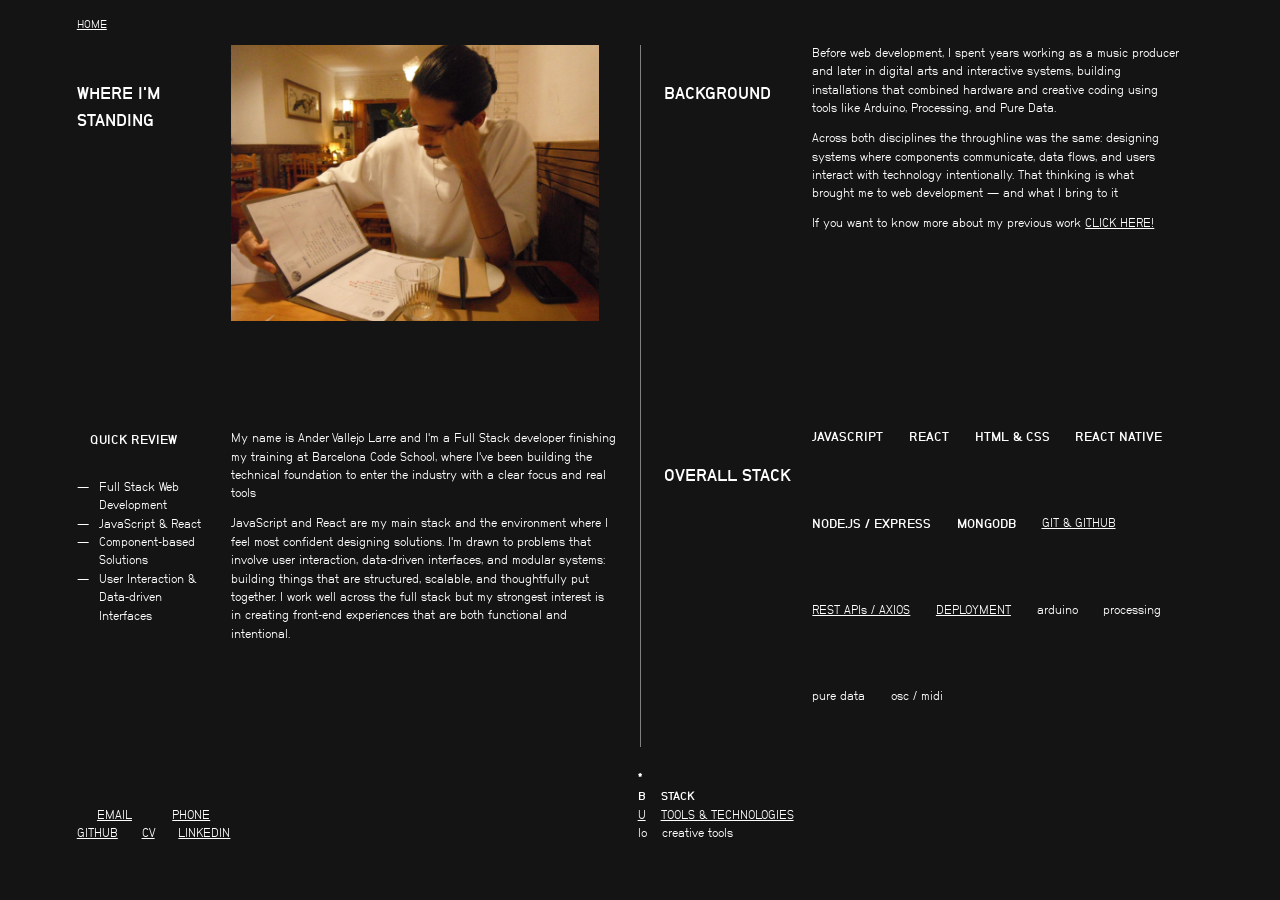
==== about.html @ 58579182 "about-contact" ====
<!DOCTYPE html>
<html lang="en">

<head>
    <meta charset="UTF-8">
    <meta name="viewport" content="width=device-width, initial-scale=1.0">
    <title>About - Ander</title>
    <link rel="stylesheet" href="styles.css">
</head>

<body>
    <nav>
        <a href="index.html">HOME</a>
    </nav>
    <main class="aboutPage">
        <section class="present">
            <h2>WHERE I'M STANDING</h2>
            <img src="./images/about_me_.JPG" alt="AnderPhoto" width="90%">
            <div>
                <h3>QUICK REVIEW</h3>
                <ul>
                    <li>Full Stack Web Development</li>
                    <li>JavaScript & React</li>
                    <li>Component-based Solutions</li>
                    <li>User Interaction & Data-driven Interfaces</li>
                </ul>
            </div>
            <div>
                <p>My name is Ander Vallejo Larre and I'm a Full Stack developer finishing
                    my training at Barcelona Code School, where I've been building the
                    technical foundation to enter the industry with a clear focus and real tools</p>

                <p>JavaScript and React are my main stack and the environment where
                    I feel most confident designing solutions. I'm drawn to problems
                    that involve user interaction, data-driven interfaces, and modular
                    systems: building things that are structured, scalable, and
                    thoughtfully put together. I work well across the full stack but
                    my strongest interest is in creating front-end experiences that
                    are both functional and intentional.</p>
            </div>
        </section>
        <section class="background">
            <h2>BACKGROUND</h2>
            <div>
                <p>Before web development, I spent years working as a music producer and later
                    in digital arts and interactive systems, building installations that combined
                    hardware and creative coding using tools like Arduino, Processing, and Pure Data.</p>
                <p>Across both disciplines the throughline was the same: designing systems where
                    components communicate, data flows, and users interact with technology intentionally.
                    That thinking is what brought me to web development — and what I bring to it</p>
                <p>If you want to know more about my previous work <a href="https://www.andervallejolarre.com/"
                        target="_blank">CLICK HERE!</a></p>
            </div>
            <h2>OVERALL STACK</h2>
            <div class="stack-container">
                <!-- Primary -->
                <span class="primary">JAVASCRIPT</span>
                <span class="primary">REACT</span>
                <span class="primary">HTML & CSS</span>
                <span class="primary">REACT NATIVE</span>
                <span class="primary">NODE.JS / EXPRESS</span>
                <span class="primary">MONGODB</span>

                <!-- Secondary -->
                <span class="secondary">GIT & GITHUB</span>
                <span class="secondary">REST APIs / AXIOS</span>
                <span class="secondary">DEPLOYMENT</span>

                <!-- Creative Tech -->
                <span class="creative">arduino</span>
                <span class="creative">processing</span>
                <span class="creative">pure data</span>
                <span class="creative">osc / midi</span>
            </div>
        </section>
    </main>
    <footer class="tech">
        <section>
            <div class="footLinks">
                <a href="mailto:ander.vallejo.larre@gmail.com" target="_blank">EMAIL</a>
                <a href="tel:+34671788030">PHONE</a>
            </div>
            <div class="footLinks">
                <a href="https://github.com/andervallejolarre" target="_blank">GITHUB</a>
                <a href="./cv.html">CV</a>
                <a href="https://www.linkedin.com/in/ander-vallejo-larre-74938b141/" target="_blank">LINKEDIN</a>
            </div>
        </section>
        <ul>
            <h4>* </h4>
            <li class="interactive">
                <p><b>B</b></p>
                <p><b>STACK</b></p>
            </li>
            <li class="interactive">
                <p><u>U</u></p>
                <p><u>TOOLS & TECHNOLOGIES</u></p>
            </li>
            <li class="interactive">
                <p>lo</p>
                <p>creative tools</p>
            </li>
        </ul>

    </footer>
</body>

</html>
---- styles.css ----
/* Font Faces */
@font-face {
    font-family: 'NB Grotesk';
    src: url('./fonts/NBGrotesk-45Mager.ttf') format('truetype');
    font-weight: 300;
    font-style: normal;
}

@font-face {
    font-family: 'NB Grotesk';
    src: url('./fonts/NBGrotesk-45RMager.ttf') format('truetype');
    font-weight: 300;
    font-style: italic;
}

@font-face {
    font-family: 'NB Grotesk';
    src: url('./fonts/NBGrotesk-55Normal.ttf') format('truetype');
    font-weight: 400;
    font-style: normal;
}

@font-face {
    font-family: 'NB Grotesk';
    src: url('./fonts/NBGrotesk-55RNormal.ttf') format('truetype');
    font-weight: 400;
    font-style: italic;
}

@font-face {
    font-family: 'NB Grotesk';
    src: url('./fonts/NBGrotesk-65Halbfett.ttf') format('truetype');
    font-weight: 600;
    font-style: normal;
}

@font-face {
    font-family: 'NB Grotesk';
    src: url('./fonts/NBGrotesk-65RHalbfett.ttf') format('truetype');
    font-weight: 600;
    font-style: italic;
}

@font-face {
    font-family: 'NB Grotesk';
    src: url('./fonts/NBGrotesk-75Fett.ttf') format('truetype');
    font-weight: 700;
    font-style: normal;
}

@font-face {
    font-family: 'NB Grotesk';
    src: url('./fonts/NBGrotesk-75RFett.ttf') format('truetype');
    font-weight: 700;
    font-style: italic;
}

/* General Styles */
* {
    margin: 0;
    padding: 0;
    box-sizing: border-box;
}

body {
    font-family: 'NB Grotesk', sans-serif;
    font-size: clamp(0.5rem, 0.9vw, 1rem);
    line-height: 1.6;
    background-color: rgb(20, 20, 20);
    color: white;

    ul,
    ol {
        list-style-position: inside;
    }

    a {
        color: #fff;
        font-weight: 500;
        transition: color 0.3s ease;
    }

    a:hover {
        color: rgb(118, 118, 118);
    }

    span {
        background-color: rgb(118, 118, 118);
        text-decoration: none;
    }

    span:hover {
        background-color: rgb(225, 225, 225);
        color: rgb(20, 20, 20);
        transition: color 0.3s ease;
    }
}

/* ###################### Navigation ######################### */
nav {
    background-color: rgb(20, 20, 20);
    padding: 1rem 0;
    margin-left: 6%;
    position: sticky;
    top: 0;
    z-index: 100;
    max-height: 5vh;

    a {
        font-size: clamp(0.7rem, 0.8vw, 1.2rem);
    }
}

/* Main Content */
main {
    height: 78vh;
    max-width: 1440px;
    margin: 0 6%;
    display: grid;
    grid-template-columns: 3fr 8fr 5fr 8fr;

    /* ###################### HOME ######################### */

    .hover1 {
        position: relative;
    }

    .profilePic {
        display: none;
        position: absolute;
        top: 15vh;
        width: 500%;
    }

    .hover1:hover .profilePic {
        display: block;
    }

    section {
        height: 78vh;

        p {
            position: relative;
            top: 30vh;
        }

        .hover2 {
            position: relative;
        }

        .l-shape {
            display: none;
            position: absolute;
            top: 8vh;
            left: 8vw;
            width: 150%;
        }

        .hover2:hover .l-shape {
            display: block;
            color: #fff;
        }

        .straight {
            display: none;
            position: absolute;
            top: 12vh;
            left: 42vw;
            width: 150%;
        }

        .hover2:hover .straight {
            display: block;
            color: #fff;
        }

        .straightDown,
        .straightDown2,
        .straightDown3 {
            display: none;
            position: absolute;
            top: 35vh;
            left: 51vw;
            width: 120%;
        }

        .hover3 {
            position: relative;
        }

        .l-shape2 {
            display: none;
            position: absolute;
            top: -11vh;
            left: 1vw;
            width: 150%;
        }

        .hover3:hover .l-shape2 {
            display: block;
            color: #fff;
        }

        li {
            display: flex;
            gap: 20px;
            /* this is the space between number and text */
            counter-increment: my-counter;
        }

        li::before {
            content: counter(my-counter) ".";
            flex-shrink: 0;
            /* prevents the number from shrinking */
        }

        .rootLine {
            padding-right: 10%;
        }

        .aboveRootLine {
            position: relative;
            top: 18vh;
        }

        .underRootLine {
            position: relative;
            top: 36vh;
        }

        .secondUnderRootLine {
            position: relative;
            top: 38vh;
        }

        .hover4 {
            position: relative;
        }

        .artPortPic {
            display: none;
            position: absolute;
            width: 300%;
            top: -20vh;
            right: -30vw;
        }

        .hover4:hover .artPortPic {
            display: block;
        }

        .hover5 {
            position: relative;
        }

        .projectPic {
            display: none;
            position: absolute;
            top: 17vh;
            width: 360%;
            right: -15vw;
        }

        .hover5:hover .projectPic {
            display: block;
        }

        .hover6 {
            position: relative;
        }

        .projectPic2 {
            display: none;
            position: absolute;
            top: 12vh;
            width: 360%;
            right: -15vw;
        }

        .hover6:hover .projectPic2 {
            display: block;
        }

        .hover7 {
            position: relative;
        }

        .projectPic3 {
            display: none;
            position: absolute;
            top: 7vh;
            width: 210%;
            right: -10vw;
        }

        .hover7:hover .projectPic3 {
            display: block;
        }

        .projectList {
            display: grid;
            grid-template-columns: 1fr 5fr 6fr;
            gap: 0px;

            a:first-child {
                text-decoration: none;
            }
        }
    }
}

/* ###################### ABOUT ######################### */

.aboutPage {
    height: 78vh;
    max-width: 1440px;
    margin: 0 6%;
    display: grid;
    grid-template-columns: 1fr 1fr;

    section {
        display: grid;
        grid-template-columns: 3fr 9fr;
        gap: 2vh;

        h2 {
            margin-top: 2em;
        }

        h3 {
            margin: 0 0 2em 1em;
        }


        li {
            display: flex;
            gap: 10px;
            counter-increment: none;
        }

        li::before {
            content: "—";
            flex-shrink: 0;
        }

        p {
            position: static;
            top: auto;
            margin-bottom: 1em;
            padding-right: 2em;
        }
    }

    .background {
        border-left: 1px solid grey;
        padding-left: 2em;
    }

    .stack-container {
        display: flex;
        flex-wrap: wrap;
        gap: 2vw;

        span {
            background-color: transparent;
        }
    }

    .primary {
        /* your strongest style — bigger, brighter */
        font-weight: 700;
        font-size: small;
    }

    .secondary {
        /* medium weight */
        text-decoration: underline;
    }
}

.tech {
    margin: 2em 38% 1em 6%;
}

/* ###################### Footer ######################*/
footer {
    background-color: rgb(20, 20, 20);
    color: white;
    text-align: start;
    align-items: end;
    justify-content: space-between;
    margin: 2em 44% 1em 6%;
    max-height: 17vh;
    display: flex;

    .footLinks {
        width: 12vw;
        display: flex;
        justify-content: space-between;
    }

    .footLinks:first-child{
        justify-content: space-around;
    }

    ul {
        list-style: none;

        .interactive {
            display: flex;
            gap: 15px;
        }
    }
}

/* Tablets */
@media (max-width: 890px) {

    body {
        font-size: clamp(0.5rem, 1.4vw, 1rem);

    }

    nav {
        margin-left: 3%;

        a {
            font-size: clamp(0.7rem, 1.4vw, 1rem);
        }
    }

    main {
        height: 80vh;
        margin: 0 3%;
        display: grid;
        grid-template-columns: 3fr 8fr 5fr;

        .profilePic {
            top: 10vh;
            width: 500%;
        }

        section {
            height: 40vh;

            p {
                top: 15vh;
            }

            .aboveRootLine {
                top: 8vh;
            }

            .underRootLine {
                top: 25vh;
            }

            .l-shape {
                top: 12vh;
                left: 12vw;
            }

            .hover2:hover .straight {
                display: none;
            }

            .hover2:hover .straightDown {
                display: block;
                color: #fff;
            }

            .l-shape2 {
                top: -6vh;
                left: 4vw;
                width: 100%;
            }

            .hover4 {
                text-decoration: none;
                color: #fff;
                font-weight: 500;
                transition: color 0.3s ease;
                background-color: transparent;
            }

            .hover4:hover .artPortPic {
                display: none;
            }

            .projectPic {
                top: -10vh;
                right: 20vw;
                width: 420%;
            }

            .projectPic2 {
                top: -15vh;
                right: 20vw;
                width: 420%;
            }

            .projectPic3 {
                top: -18vh;
                right: 18vw;
                width: 820%;
            }
        }

        section:last-child {
            grid-column: 3/4;
            grid-row: 2;
            top: 0vh;

            .secondUnderRootLine {
                top: 20vh;
            }
        }
    }

    footer {
        margin: 2em 17% 1em 6%;

        .footLinks {
            width: 24vw;
        }

    }

    .aboutPage {
        margin: 0 3%;
        display: block;
        height: 100%;

        section {
            height: auto;
            grid-template-columns: 3fr 8fr;
            margin-bottom: 3em;

            h3 {
                margin: 0 0 2em 0;
            }

            p {
                padding-right: 3em;
            }
        }

        .background {
            border-left: none;
            padding-left: 0;
        }

        .stack-container {
            padding-right: 3em;
        }
    }

    .tech {
        margin: 4em 28% 1em 3%;
    }
}

/* Mobile */
@media (max-width: 580px) {

    body {
        font-size: clamp(0.5rem, 2.6vw, 1.2rem);
    }

    nav {
        margin-left: 6%;

        a {
            font-size: clamp(0.7rem, 2.6vw, 1.2rem);
        }
    }

    main {
        height: auto;
        margin: 0 7%;
        display: block;

        section {
            display: block;
            height: 35vh;

            p {
                display: inline-block;
                top: auto;
            }

            .hover2:hover .l-shape {
                display: none;
            }

            .hover2:hover .straight {
                display: none;
            }

            .straightDown {
                top: 15vh;
                left: 10vw;
                width: 180%;
            }

            .straightDown2 {
                display: none;
                top: 67vh;
                left: 9vw;
                width: 120%;
            }

            .hover2:hover .straightDown {
                display: block;
                color: #fff;
            }

            .hover2:hover .straightDown2 {
                display: block;
                color: #fff;
            }

            .hover3:hover .l-shape2 {
                display: none;
            }

            .straightDown3 {
                top: 15vh;
                left: 5vw;
                width: 180%;
            }

            .hover3:hover .straightDown3 {
                display: block;
                color: #fff;
            }

            .hover4 {
                text-decoration: none;
                color: #fff;
                font-weight: 500;
                transition: color 0.3s ease;
                background-color: transparent;
            }

            .hover4:hover .artPortPic {
                display: none;
            }
        }

        section:first-child {
            display: flex;
            height: 50vh;

            p {
                display: static;
                top: 10vh;
            }

            .hover1 {
                position: relative;
            }

            .profilePic {
                display: none;
                position: absolute;
                top: -10vh;
                width: 45vw;
                margin-left: 15vw;
            }

            .hover1:hover .profilePic {
                display: inline-block;
            }
        }

        .underAbove {
            display: grid;
            grid-template-columns: 1fr 1fr;

            .aboveRootLine {
                grid-column: 2;
                grid-row: 1;
                display: inline-block;
                top: auto;
            }

            .underRootLine {
                grid-column: 1;
                grid-row: 1;
                display: inline-block;
                top: auto;
            }
        }

        section:last-child {
            height: 60vh;
            margin-top: 10vh;

            .secondUnderRootLine {
                top: auto;

                .projectList {
                    grid-template-columns: 1fr 6fr 5fr;
                }

                .projectPic {
                    position: absolute;
                    top: 15vh;
                    right: -65vw;
                    width: 90vw;
                }

                .projectPic2 {
                    position: absolute;
                    top: 10vh;
                    right: -63vw;
                    width: 90vw;
                }

                .projectPic3 {
                    position: absolute;
                    top: 8vh;
                    right: -52vw;
                    width: 90vw;
                }
            }
        }
    }

    footer {
        margin: 2em 10% 3em 7%;

        .footLinks {
            width: 35vw;
        }

    }

    .aboutPage {
        margin: 0 3%;
        display: block;
        height: 100%;

        section:first-child {
            height: auto;
            display: grid;
            grid-template-columns: 3fr 8fr;
        }

        section {
            height: auto;
            display: grid;
            grid-template-columns: 3fr 8fr;
            margin-bottom: 3em;

            h3 {
                margin: 0 0 2em 0;
            }

            p {
                padding-right: 1em;
            }
        }

        section:last-child{
            height:auto;
        }

        .background {
            border-left: none;
            padding-left: 0;
        }

        .stack-container {
            padding-right: 1em;
        }
    }

    .tech {
        margin: 4em 8% 3em 3%;
    }
}
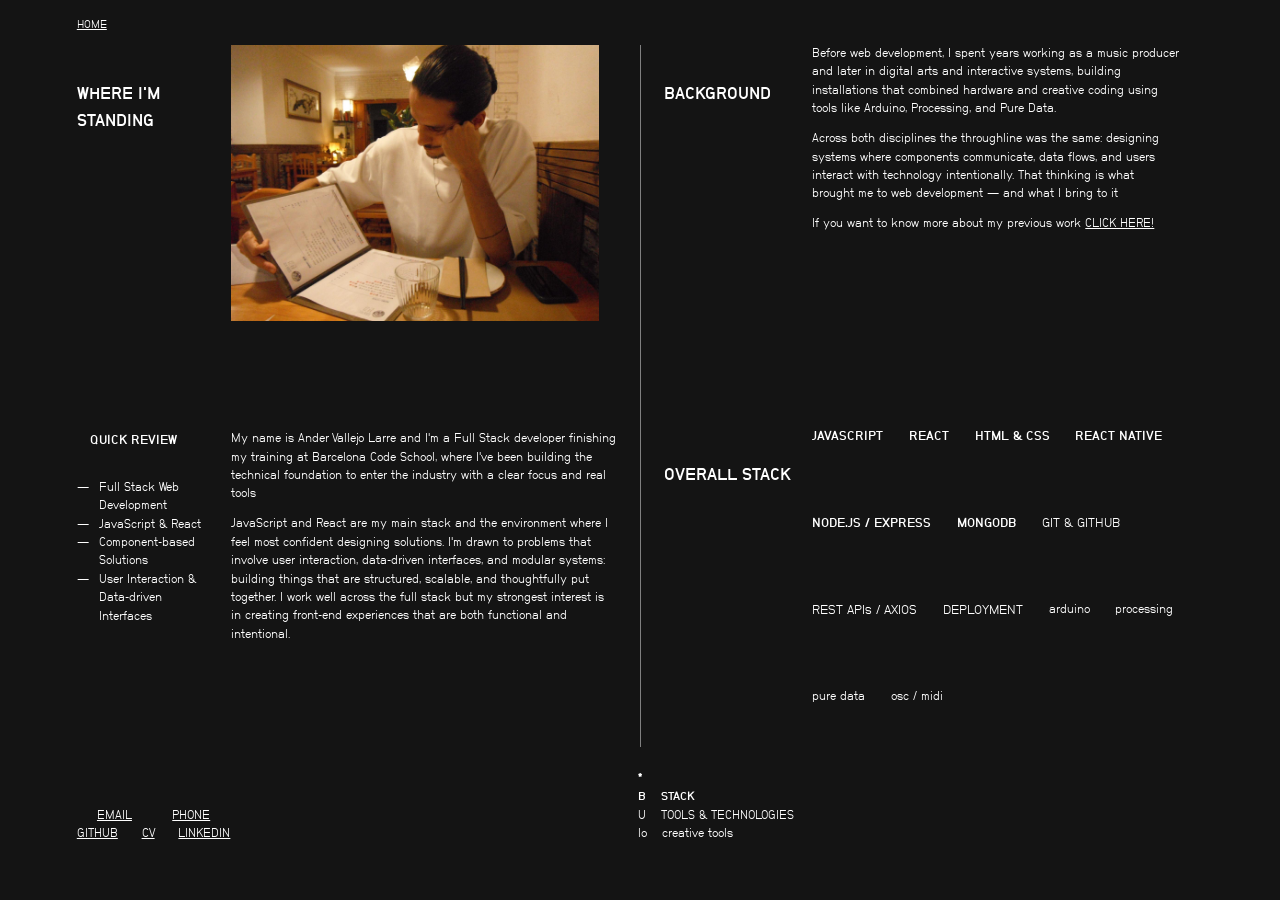
==== commit 76d936aa: "hover-links-overAllStack" ====
--- a/about.html
+++ b/about.html
@@ -4,6 +4,17 @@
 <head>
     <meta charset="UTF-8">
     <meta name="viewport" content="width=device-width, initial-scale=1.0">
+    <meta name="description" content="About Ander Vallejo Larre, a full-stack developer focused on JavaScript, React, web interfaces, and practical digital products.">
+    <meta name="keywords" content="Ander Vallejo Larre, about, full-stack developer, JavaScript, React, web development, portfolio">
+    <meta name="author" content="Ander Vallejo Larre">
+    <meta name="robots" content="index, follow">
+    <meta property="og:title" content="About Ander Vallejo Larre">
+    <meta property="og:description" content="Learn more about Ander Vallejo Larre's background, skills, and approach to full-stack development.">
+    <meta property="og:type" content="website">
+    <meta property="og:locale" content="en_US">
+    <meta name="twitter:card" content="summary">
+    <meta name="twitter:title" content="About Ander Vallejo Larre">
+    <meta name="twitter:description" content="Learn more about Ander Vallejo Larre's background, skills, and approach to full-stack development.">
     <title>About - Ander</title>
     <link rel="stylesheet" href="styles.css">
 </head>
@@ -93,8 +104,8 @@
                 <p><b>STACK</b></p>
             </li>
             <li class="interactive">
-                <p><u>U</u></p>
-                <p><u>TOOLS & TECHNOLOGIES</u></p>
+                <p>U</p>
+                <p>TOOLS & TECHNOLOGIES</p>
             </li>
             <li class="interactive">
                 <p>lo</p>
--- a/styles.css
+++ b/styles.css
@@ -1,4 +1,4 @@
-/* Font Faces */
+/* ###################### FONT FACES ###################### */
 @font-face {
     font-family: 'NB Grotesk';
     src: url('./fonts/NBGrotesk-45Mager.ttf') format('truetype');
@@ -55,7 +55,7 @@
     font-style: italic;
 }
 
-/* General Styles */
+/* ###################### GLOBAL STYLES ######################### */
 * {
     margin: 0;
     padding: 0;
@@ -96,7 +96,7 @@
     }
 }
 
-/* ###################### Navigation ######################### */
+/* ###################### NAVIGATION ######################### */
 nav {
     background-color: rgb(20, 20, 20);
     padding: 1rem 0;
@@ -111,7 +111,7 @@
     }
 }
 
-/* Main Content */
+/* ###################### GLOBAL MAIN ###################### */
 main {
     height: 78vh;
     max-width: 1440px;
@@ -204,14 +204,12 @@
         li {
             display: flex;
             gap: 20px;
-            /* this is the space between number and text */
             counter-increment: my-counter;
         }
 
         li::before {
             content: counter(my-counter) ".";
             flex-shrink: 0;
-            /* prevents the number from shrinking */
         }
 
         .rootLine {
@@ -221,6 +219,12 @@
         .aboveRootLine {
             position: relative;
             top: 18vh;
+            display: flex;
+
+            p {
+                position: relative;
+                top: auto;
+            }
         }
 
         .underRootLine {
@@ -256,9 +260,9 @@
         .projectPic {
             display: none;
             position: absolute;
-            top: 17vh;
-            width: 360%;
-            right: -15vw;
+            top: 14vh;
+            width: 250%;
+            right: -16vw;
         }
 
         .hover5:hover .projectPic {
@@ -272,9 +276,9 @@
         .projectPic2 {
             display: none;
             position: absolute;
-            top: 12vh;
-            width: 360%;
-            right: -15vw;
+            top: 8vh;
+            width: 250%;
+            right: -16vw;
         }
 
         .hover6:hover .projectPic2 {
@@ -289,8 +293,8 @@
             display: none;
             position: absolute;
             top: 7vh;
-            width: 210%;
-            right: -10vw;
+            width: 130%;
+            right: -5vw;
         }
 
         .hover7:hover .projectPic3 {
@@ -299,90 +303,14 @@
 
         .projectList {
             display: grid;
-            grid-template-columns: 1fr 5fr 6fr;
+            grid-template-columns: 1fr 11fr;
             gap: 0px;
-
-            a:first-child {
-                text-decoration: none;
-            }
-        }
-    }
-}
-
-/* ###################### ABOUT ######################### */
-
-.aboutPage {
-    height: 78vh;
-    max-width: 1440px;
-    margin: 0 6%;
-    display: grid;
-    grid-template-columns: 1fr 1fr;
-
-    section {
-        display: grid;
-        grid-template-columns: 3fr 9fr;
-        gap: 2vh;
-
-        h2 {
-            margin-top: 2em;
-        }
-
-        h3 {
-            margin: 0 0 2em 1em;
-        }
-
-
-        li {
-            display: flex;
-            gap: 10px;
-            counter-increment: none;
-        }
-
-        li::before {
-            content: "—";
-            flex-shrink: 0;
-        }
-
-        p {
-            position: static;
-            top: auto;
-            margin-bottom: 1em;
-            padding-right: 2em;
-        }
-    }
-
-    .background {
-        border-left: 1px solid grey;
-        padding-left: 2em;
-    }
-
-    .stack-container {
-        display: flex;
-        flex-wrap: wrap;
-        gap: 2vw;
-
-        span {
-            background-color: transparent;
-        }
-    }
-
-    .primary {
-        /* your strongest style — bigger, brighter */
-        font-weight: 700;
-        font-size: small;
-    }
-
-    .secondary {
-        /* medium weight */
-        text-decoration: underline;
-    }
-}
-
-.tech {
-    margin: 2em 38% 1em 6%;
-}
-
-/* ###################### Footer ######################*/
+        }
+    }
+}
+
+/* ###################### FOOTER ###################### */
+
 footer {
     background-color: rgb(20, 20, 20);
     color: white;
@@ -399,7 +327,7 @@
         justify-content: space-between;
     }
 
-    .footLinks:first-child{
+    .footLinks:first-child {
         justify-content: space-around;
     }
 
@@ -413,8 +341,281 @@
     }
 }
 
-/* Tablets */
+/* ###################### ABOUT ######################### */
+
+.aboutPage {
+    height: 78vh;
+    max-width: 1440px;
+    margin: 0 6%;
+    display: grid;
+    grid-template-columns: 1fr 1fr;
+
+    section {
+        display: grid;
+        grid-template-columns: 3fr 9fr;
+        gap: 2vh;
+
+        h2 {
+            margin-top: 2em;
+        }
+
+        h3 {
+            margin: 0 0 2em 1em;
+        }
+
+
+        li {
+            display: flex;
+            gap: 10px;
+            counter-increment: none;
+        }
+
+        li::before {
+            content: "—";
+            flex-shrink: 0;
+        }
+
+        p {
+            position: static;
+            top: auto;
+            margin-bottom: 1em;
+            padding-right: 2em;
+        }
+    }
+
+    .background {
+        border-left: 1px solid grey;
+        padding-left: 2em;
+    }
+
+    .stack-container {
+        display: flex;
+        flex-wrap: wrap;
+        gap: 2vw;
+
+        span {
+            background-color: transparent;
+        }
+
+        span:hover {
+            background-color: transparent;
+            color: inherit;
+            transition: none;
+        }
+    }
+
+    .primary {
+        /* your strongest style — bigger, brighter */
+        font-weight: 700;
+        font-size: small;
+    }
+
+    .secondary {
+        /* medium weight */
+        font-size: 110%;
+        text-decoration: none;
+    }
+}
+
+.tech {
+    margin: 2em 38% 1em 6%;
+}
+
+/* ###################### CV ######################### */
+
+.cvBody {
+    background-color: rgb(20, 20, 20);
+
+    nav {
+        display: flex;
+        justify-content: space-between;
+        margin-right: 10%;
+
+        div {
+            a {
+                margin-right: 3em;
+            }
+        }
+    }
+
+    p {
+        position: static;
+    }
+
+    section {
+        height: auto;
+
+    }
+}
+
+nav .printButton {
+    background-color: rgb(118, 118, 118);
+    border: 0;
+    color: inherit;
+    font: inherit;
+    cursor: pointer;
+}
+
+main.cvPage {
+    height: auto;
+    max-width: 1440px;
+    margin: 0 6% 4rem;
+    display: block;
+}
+
+.cvIntro {
+    display: grid;
+    gap: 1.5rem;
+    padding: 2rem 0 1.5rem;
+    border-bottom: 1px solid rgba(255, 255, 255, 0.18);
+}
+
+.cvIntro h1 {
+    font-size: clamp(1.5rem, 4vw, 3.2rem);
+    line-height: 0.95;
+    max-width: 14ch;
+}
+
+.eyebrow {
+    letter-spacing: 0.2em;
+    text-transform: uppercase;
+    opacity: 0.7;
+}
+
+.lead {
+    max-width: 80ch;
+    font-size: clamp(1rem, 1.2vw, 1.2rem);
+}
+
+.cvMeta {
+    display: flex;
+    flex-wrap: wrap;
+    gap: 1rem 2rem;
+}
+
+.cvGrid {
+    display: grid;
+    grid-template-columns: repeat(2, minmax(0, 1fr));
+    gap: 1.5rem;
+    padding-top: 1.5rem;
+}
+
+article {
+    border: 1px solid rgba(255, 255, 255, 0.15);
+    padding: 1.25rem;
+    min-height: 100%;
+    font-size: clamp(0.6rem, 1vw, 1rem);
+
+    p:last-child {
+        margin-top: 1em;
+    }
+}
+
+article h2 {
+    margin-bottom: 1rem;
+    letter-spacing: 0.12em;
+    text-transform: uppercase;
+}
+
+article h3 {
+    margin-bottom: 0.35rem;
+}
+
+.cvItem+.cvItem {
+    margin-top: 1rem;
+}
+
+.languageList {
+    display: block;
+    gap: 0.5rem 1rem;
+    font-size: clamp(0.8rem, 1vw, 1rem);
+    list-style: none;
+
+    li {
+        display: grid;
+        grid-template-columns: 3fr 6fr 3fr;
+        justify-content: space-between;
+        margin-bottom: 2em;
+        justify-items: center;
+        align-items: center;
+
+        .bar {
+            -webkit-appearance: none;
+            appearance: none;
+            width: 100%;
+            height: 0.5rem;
+            border: 0;
+            border-radius: 999px;
+            overflow: hidden;
+            background-color: rgb(118, 118, 118);
+            accent-color: white;
+        }
+
+        .bar::-webkit-progress-bar {
+            background-color: rgb(118, 118, 118);
+            border-radius: 999px;
+        }
+
+        .bar::-webkit-progress-value {
+            background-color: white;
+            border-radius: 999px;
+        }
+
+        .bar::-moz-progress-bar {
+            background-color: white;
+            border-radius: 999px;
+        }
+    }
+}
+
+.languageList li::before {
+    content: none;
+    margin-right: 0.5rem;
+}
+
+.skillList {
+    margin: 2rem;
+    display: grid;
+    grid-template-columns: 1fr 1fr;
+    gap: 1rem 1rem;
+    font-size: clamp(0.8rem, 1vw, 1rem);
+    list-style: none;
+}
+
+.skillList li::before {
+    content: "—";
+    margin-right: 0.5rem;
+}
+
+.jobs {
+    grid-column: 1 / -1;
+}
+
+.hobbies {
+    grid-column: 1 / -1;
+}
+
+.hobbyList {
+    display: flex;
+    gap: 0.5rem 1rem;
+    font-size: clamp(0.8rem, 1vw, 1rem);
+    list-style: none;
+    justify-content: space-between;
+    text-transform: uppercase;
+}
+
+.hobbyList li::before {
+    content: none;
+    margin-right: 0.5rem;
+}
+
+/* ###################### MEDIA QUERIES ######################*/
+
+/* ######################## TABLETS ##########################*/
+
 @media (max-width: 890px) {
+
+    /* HOME */
 
     body {
         font-size: clamp(0.5rem, 1.4vw, 1rem);
@@ -462,6 +663,11 @@
 
             .hover2:hover .straight {
                 display: none;
+            }
+
+            .straightDown {
+                top: 36vh;
+                left: 51vw;
             }
 
             .hover2:hover .straightDown {
@@ -489,20 +695,20 @@
 
             .projectPic {
                 top: -10vh;
-                right: 20vw;
-                width: 420%;
+                right: 25vw;
+                width: 240%;
             }
 
             .projectPic2 {
                 top: -15vh;
-                right: 20vw;
-                width: 420%;
+                right: 27vw;
+                width: 200%;
             }
 
             .projectPic3 {
-                top: -18vh;
+                top: -15vh;
                 right: 18vw;
-                width: 820%;
+                width: 540%;
             }
         }
 
@@ -523,8 +729,9 @@
         .footLinks {
             width: 24vw;
         }
-
-    }
+    }
+
+    /* ABOUT */
 
     .aboutPage {
         margin: 0 3%;
@@ -558,10 +765,54 @@
     .tech {
         margin: 4em 28% 1em 3%;
     }
-}
-
-/* Mobile */
+
+    /* CV */
+
+    .cbBody {
+        main.cvPage {
+            margin: 0 3% 3rem;
+        }
+
+        .profile {
+            grid-column: 1 / -1;
+        }
+
+        .languages {
+            grid-column: 1;
+            grid-row: 4;
+        }
+
+        .education {
+            grid-column: 1 / -1;
+            grid-row: 2;
+        }
+
+        .skills {
+            grid-column: 2;
+            grid-row: 4;
+
+            .skillList {
+                grid-template-columns: 1fr;
+                gap: 0.5rem 1rem;
+            }
+        }
+
+        .jobs {
+            grid-column: 1 / -1;
+            grid-row: 3;
+        }
+
+        .hobbies {
+            grid-column: 1 / -1;
+        }
+    }
+}
+
+/* ######################## MOBILE ##########################*/
+
 @media (max-width: 580px) {
+
+    /* HOME */
 
     body {
         font-size: clamp(0.5rem, 2.6vw, 1.2rem);
@@ -694,7 +945,7 @@
         }
 
         section:last-child {
-            height: 60vh;
+            height: 72vh;
             margin-top: 10vh;
 
             .secondUnderRootLine {
@@ -707,22 +958,22 @@
                 .projectPic {
                     position: absolute;
                     top: 15vh;
-                    right: -65vw;
-                    width: 90vw;
+                    right: -47vw;
+                    width: 85vw;
                 }
 
                 .projectPic2 {
                     position: absolute;
                     top: 10vh;
-                    right: -63vw;
-                    width: 90vw;
+                    right: -41vw;
+                    width: 85vw;
                 }
 
                 .projectPic3 {
                     position: absolute;
                     top: 8vh;
-                    right: -52vw;
-                    width: 90vw;
+                    right: -49vw;
+                    width: 85vw;
                 }
             }
         }
@@ -736,6 +987,8 @@
         }
 
     }
+
+    /* ABOUT */
 
     .aboutPage {
         margin: 0 3%;
@@ -763,8 +1016,8 @@
             }
         }
 
-        section:last-child{
-            height:auto;
+        section:last-child {
+            height: auto;
         }
 
         .background {
@@ -780,4 +1033,222 @@
     .tech {
         margin: 4em 8% 3em 3%;
     }
+
+    /* CV */
+
+    .cvBody {
+        .cvPage {
+            padding-bottom: 2rem;
+
+            .cvIntro {
+                display: grid;
+            }
+
+            .cvGrid {
+                grid-template-columns: 1fr;
+                width: 100%;
+                min-width: 0;
+                gap: 1rem;
+
+                article {
+                    min-height: auto;
+                    min-width: 0;
+                    width: 100%;
+                    font-size: clamp(0.7rem, 3vw, 1rem);
+                    overflow-wrap: anywhere;
+                    word-break: break-word;
+
+                    p,
+                    li,
+                    h2,
+                    h3 {
+                        overflow-wrap: anywhere;
+                        word-break: break-word;
+                    }
+                }
+
+                .languages {
+                    grid-row: 5;
+
+                    .languageList {
+                        margin: 0;
+
+                        li {
+                            grid-template-columns: minmax(0, 1fr);
+                            justify-items: start;
+                            gap: 0.5rem;
+                            text-align: left;
+
+                            .bar {
+                                width: 100%;
+                            }
+                        }
+                    }
+                }
+
+                .education {
+                    grid-row: 2;
+                }
+
+                .skills {
+                    grid-column: 1;
+                    grid-row: 4;
+
+                    .skillList {
+                        margin: 0;
+                        grid-template-columns: 1fr;
+                        gap: 0.35rem 0;
+                    }
+
+                    .skillList li {
+                        min-width: 0;
+                    }
+                }
+
+                .jobs {
+                    grid-row: 3;
+                }
+
+                .hobbies {
+                    grid-row: 6;
+
+                    .hobbyList {
+                        margin: 0;
+                        flex-wrap: wrap;
+                        justify-content: flex-start;
+                        gap: 0.5rem 1rem;
+                    }
+                }
+            }
+        }
+    }
+}
+
+/* ######################## PRINT CV ##########################*/
+
+@media print {
+    @page {
+        margin: 10mm;
+    }
+
+    * {
+        -webkit-print-color-adjust: exact;
+        print-color-adjust: exact;
+    }
+
+    body,
+    .cvBody {
+        background: #fff !important;
+        color: #000 !important;
+        font-size: 10pt;
+        line-height: 1.35;
+    }
+
+    nav,
+    .printButton {
+        display: none !important;
+    }
+
+    main.cvPage {
+        margin: 3em;
+        max-width: none;
+    }
+
+    .cvIntro {
+        padding: 0 0 8pt;
+        margin-bottom: 8pt;
+        gap: 0.35rem;
+        border-bottom: 1px solid #111;
+    }
+
+    .cvIntro h1 {
+        max-width: none;
+        font-size: 18pt;
+        line-height: 1;
+    }
+
+    .lead {
+        max-width: none;
+        font-size: 10.5pt;
+    }
+
+    .cvMeta {
+        gap: 0.25rem 0.9rem;
+        font-size: 9pt;
+    }
+
+    .cvGrid {
+        display: grid;
+        grid-template-columns: repeat(2, minmax(0, 1fr));
+        gap: 0.9rem;
+        padding-top: 0.85rem;
+    }
+
+    .cvGrid article {
+        border: 1px solid #ccc;
+        padding: 8pt 9pt;
+        min-height: auto;
+        break-inside: avoid;
+        page-break-inside: avoid;
+        font-size: 9.5pt;
+    }
+
+    .cvGrid article h2 {
+        margin-bottom: 0.6rem;
+        font-size: 9.5pt;
+    }
+
+    .cvGrid article h3 {
+        font-size: 9.5pt;
+    }
+
+    .profile,
+    .education,
+    .jobs,
+    .hobbies {
+        grid-column: 1 / -1;
+    }
+
+    .languages {
+        grid-column: 1;
+    }
+
+    .skills {
+        grid-column: 2;
+    }
+
+    .cvGrid .skills .skillList {
+        margin: 0;
+        grid-template-columns: 1fr;
+        gap: 0.25rem 0;
+    }
+
+    .cvGrid .languages .languageList {
+        margin: 0;
+    }
+
+    .cvGrid .languages .languageList li {
+        grid-template-columns: 3fr 6fr 3fr;
+        gap: 0.5rem;
+        margin-bottom: 0.6rem;
+        justify-items: center;
+        font-size: 9.5pt;
+    }
+
+    .cvGrid .languages .languageList .bar {
+        height: 0.4rem;
+    }
+
+    .cvGrid .hobbies .hobbyList {
+        margin: 0;
+        flex-wrap: wrap;
+        justify-content: flex-start;
+        gap: 0.35rem 0.9rem;
+        text-transform: none;
+    }
+
+    a {
+        color: inherit !important;
+        text-decoration: none;
+    }
 }
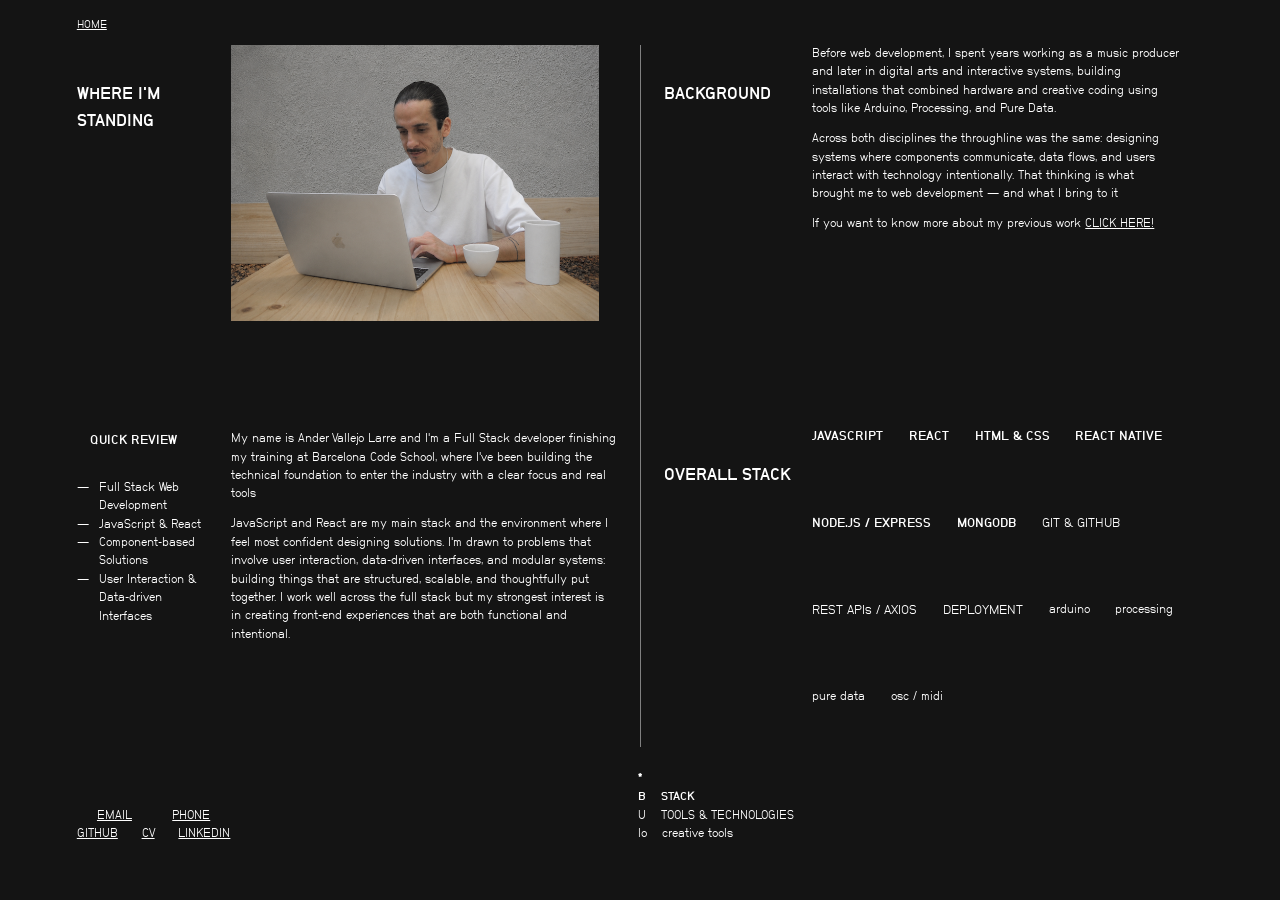
==== commit e50df1b7: "newPics" ====
--- a/about.html
+++ b/about.html
@@ -26,7 +26,7 @@
     <main class="aboutPage">
         <section class="present">
             <h2>WHERE I'M STANDING</h2>
-            <img src="./images/about_me_.JPG" alt="AnderPhoto" width="90%">
+            <img src="./images/HWorking.png" alt="AnderPhoto" width="90%">
             <div>
                 <h3>QUICK REVIEW</h3>
                 <ul>
--- a/styles.css
+++ b/styles.css
@@ -128,8 +128,8 @@
     .profilePic {
         display: none;
         position: absolute;
-        top: 15vh;
-        width: 500%;
+        top: 10vh;
+        width: 450%;
     }
 
     .hover1:hover .profilePic {
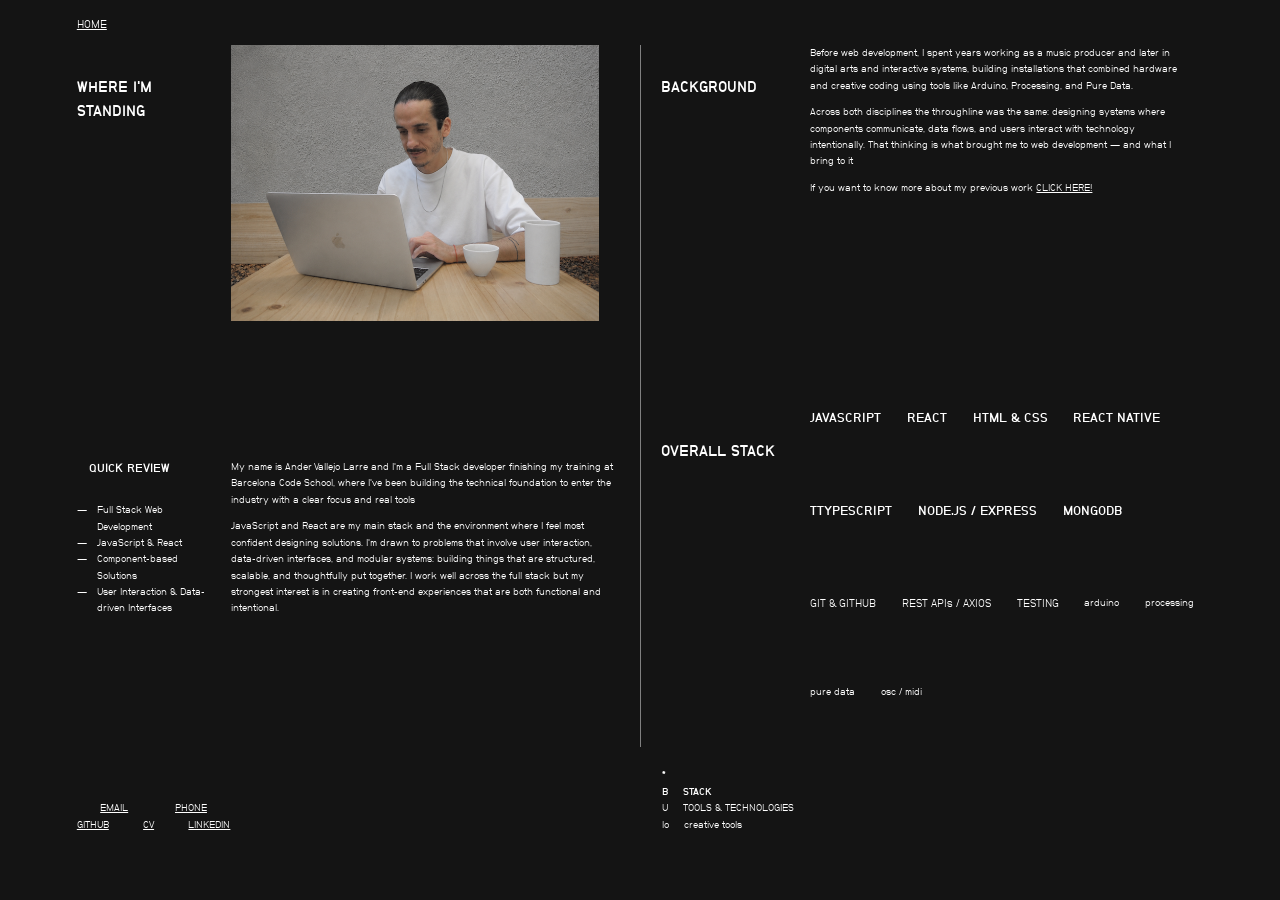
==== commit aa10a0f1: "addedSkills_cvAbout" ====
--- a/about.html
+++ b/about.html
@@ -69,13 +69,14 @@
                 <span class="primary">REACT</span>
                 <span class="primary">HTML & CSS</span>
                 <span class="primary">REACT NATIVE</span>
+                <span class="primary">TTYPESCRIPT</span>  
                 <span class="primary">NODE.JS / EXPRESS</span>
-                <span class="primary">MONGODB</span>
+                <span class="primary">MONGODB</span>              
 
                 <!-- Secondary -->
                 <span class="secondary">GIT & GITHUB</span>
                 <span class="secondary">REST APIs / AXIOS</span>
-                <span class="secondary">DEPLOYMENT</span>
+                <span class="secondary">TESTING</span>
 
                 <!-- Creative Tech -->
                 <span class="creative">arduino</span>
--- a/styles.css
+++ b/styles.css
@@ -64,7 +64,7 @@
 
 body {
     font-family: 'NB Grotesk', sans-serif;
-    font-size: clamp(0.5rem, 0.9vw, 1rem);
+    font-size: clamp(0.5rem, 0.8vw, 0.9rem);
     line-height: 1.6;
     background-color: rgb(20, 20, 20);
     color: white;
@@ -237,7 +237,11 @@
             top: 38vh;
         }
 
-        .hover4 {
+        .hover4,
+        .hover5,
+        .hover6,
+        .hover7,
+        .hover8 {
             position: relative;
         }
 
@@ -253,10 +257,6 @@
             display: block;
         }
 
-        .hover5 {
-            position: relative;
-        }
-
         .projectPic {
             display: none;
             position: absolute;
@@ -269,10 +269,6 @@
             display: block;
         }
 
-        .hover6 {
-            position: relative;
-        }
-
         .projectPic2 {
             display: none;
             position: absolute;
@@ -285,11 +281,19 @@
             display: block;
         }
 
-        .hover7 {
-            position: relative;
-        }
-
         .projectPic3 {
+            display: none;
+            position: absolute;
+            top: 8vh;
+            width: 200%;
+            right: -12vw;
+        }
+
+        .hover7:hover .projectPic3 {
+            display: block;
+        }
+
+        .projectPic4 {
             display: none;
             position: absolute;
             top: 7vh;
@@ -297,7 +301,7 @@
             right: -5vw;
         }
 
-        .hover7:hover .projectPic3 {
+        .hover8:hover .projectPic4 {
             display: block;
         }
 
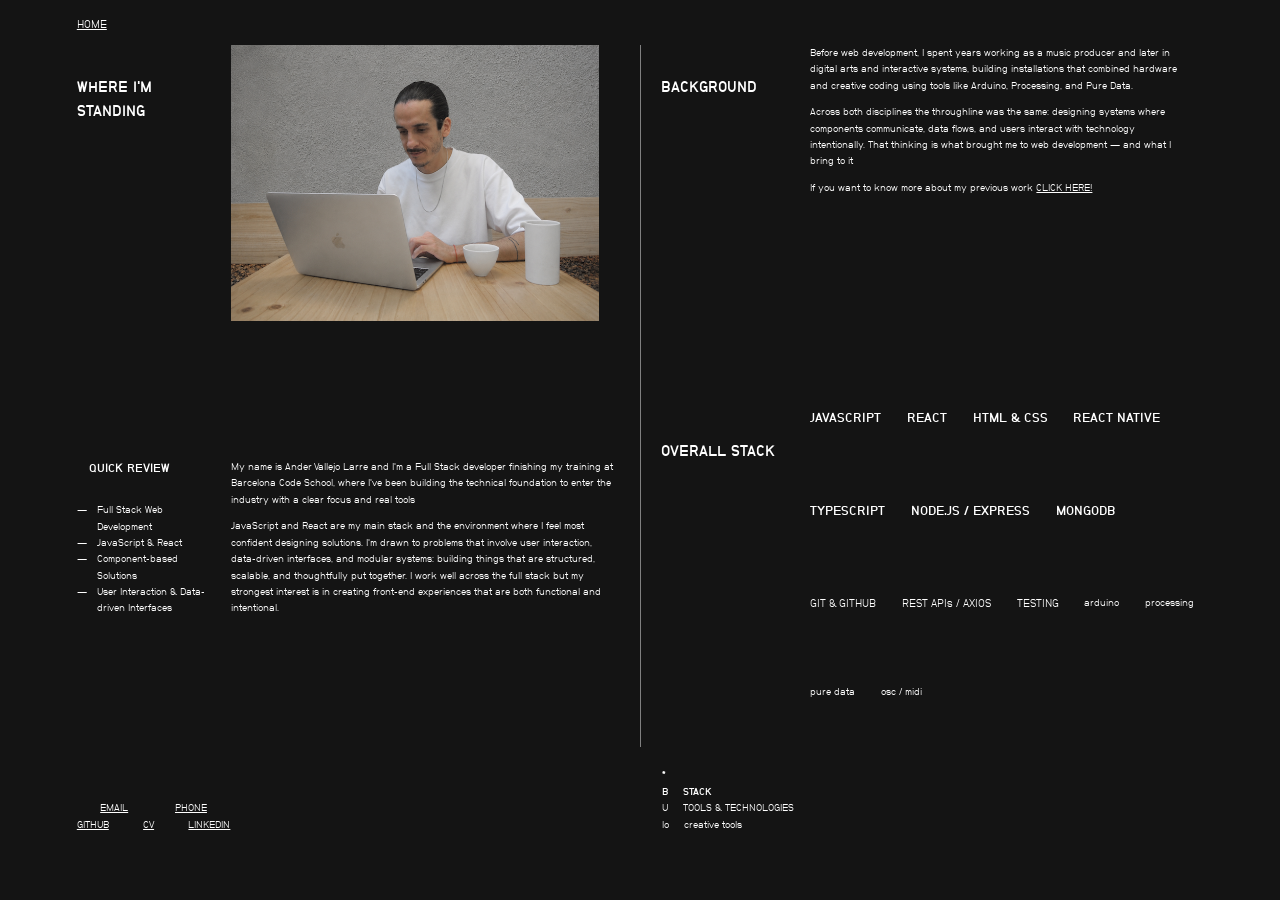
==== commit 0330e250: "typo" ====
--- a/about.html
+++ b/about.html
@@ -69,7 +69,7 @@
                 <span class="primary">REACT</span>
                 <span class="primary">HTML & CSS</span>
                 <span class="primary">REACT NATIVE</span>
-                <span class="primary">TTYPESCRIPT</span>  
+                <span class="primary">TYPESCRIPT</span>  
                 <span class="primary">NODE.JS / EXPRESS</span>
                 <span class="primary">MONGODB</span>              
 
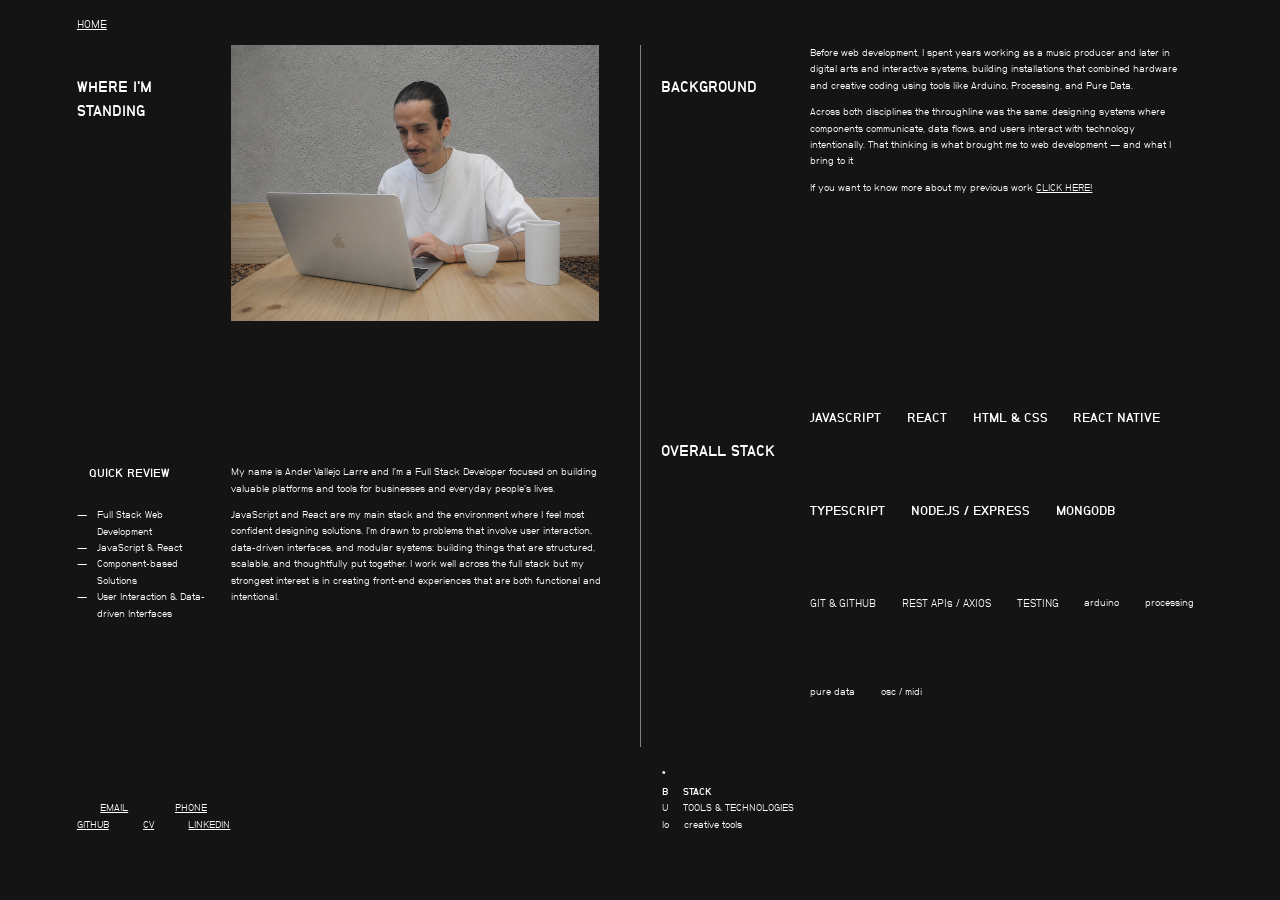
==== commit dcd8508d: "juniorOut" ====
--- a/about.html
+++ b/about.html
@@ -37,9 +37,9 @@
                 </ul>
             </div>
             <div>
-                <p>My name is Ander Vallejo Larre and I'm a Full Stack developer finishing
-                    my training at Barcelona Code School, where I've been building the
-                    technical foundation to enter the industry with a clear focus and real tools</p>
+                <p>My name is Ander Vallejo Larre and I'm a Full Stack Developer focused
+                    on building valuable platforms and tools for businesses and everyday 
+                    people's lives.</p>
 
                 <p>JavaScript and React are my main stack and the environment where
                     I feel most confident designing solutions. I'm drawn to problems
--- a/styles.css
+++ b/styles.css
@@ -613,6 +613,236 @@
     margin-right: 0.5rem;
 }
 
+/* ###################### PROJECT 1 PAGE ###################### */
+.project1Page {
+    font-size: clamp(0.85rem, 1vw, 1.05rem);
+    display: flex;
+    flex-direction: column;
+    align-items: center;
+
+    nav {
+        display: block;
+        width: 100%;
+
+        a {
+            margin-right: 3em;
+        }
+    }
+
+    main {
+        height: 100%;
+        display: block;
+        min-height: auto;
+        justify-content: center;
+        padding: 2rem 6% 4rem;
+        margin: 0;
+    }
+
+    section {
+        display: block;
+    }
+
+    h3 {
+        margin: 1.5rem 0 0.75rem 0;
+        font-size: clamp(1rem, 1.3vw, 1.3rem);
+        text-transform: uppercase;
+        font-weight: 400;
+        font-size: small;
+    }
+
+    p {
+        position: relative;
+        top: auto;
+        margin: 0 0 1rem 0;
+        padding: 0;
+    }
+
+    li {
+        display: block;
+    }
+
+    .header {
+        display: flex;
+        flex-direction: row;
+        justify-content: space-between;
+    }
+
+    footer {
+        width: 100%;
+        margin: 0 0 2em 0;
+        display: flex;
+        flex-direction: row;
+        justify-content: space-around;
+    }
+
+    .introProject1 {
+        margin-bottom: 5em;
+        height: fit-content;
+
+        ul {
+            margin-bottom: 1em;
+
+            li::before {
+                content: "•";
+                /* bullet point real */
+                margin-right: 8px;
+                color: inherit;
+            }
+        }
+
+        .mainImg {
+            margin: 1em 15%;
+            border: 2px solid white;
+            border-radius: 3%;
+            padding: 10px;
+
+        }
+
+
+        .macroArch {
+            display: grid;
+            grid-template-columns: repeat(5, 1fr);
+            grid-template-rows: 3;
+            /*flex-wrap: wrap !important;*/
+            align-items: center;
+            justify-content: center;
+            gap: 1rem;
+            margin: 2rem 0;
+
+            div {
+                display: flex;
+                align-items: center;
+            }
+
+            .line1Pr {
+                grid-row: 3;
+                align-self: center;
+                justify-self: center;
+                text-align: center;
+                margin-bottom: 0;
+                font-size: clamp(0.9rem, 1.4vw, 1.2rem);
+                font-weight: 700;
+            }
+
+            .line1Sec,
+            .line2Sec {
+                margin-bottom: 0;
+            }
+
+            .rowPr {
+                display: grid;
+                grid-template-columns: 1fr 2fr 1fr;
+                grid-row: 3;
+                text-align: center;
+            }
+
+            .rowSec {
+                height: 80%;
+                display: grid;
+                grid-template-rows: repeat(3, 1fr);
+                grid-row: 2;
+                grid-column: 3;
+                justify-content: center;
+                text-align: center;
+            }
+
+            .line2Pr {
+                grid-row: 1;
+                grid-column: 3;
+                font-size: medium;
+                font-weight: 700;
+                text-align: center;
+            }
+        }
+    }
+}
+
+.bodyProject1 {
+    height: fit-content;
+
+    ul {
+        margin-bottom: 1em;
+
+        li::before {
+            content: "•";
+            /* bullet point real */
+            margin-right: 8px;
+            color: inherit;
+        }
+    }
+
+    .featureBreakdown {
+        display: grid;
+        grid-template-columns: 1fr 1fr;
+        gap: 2em;
+        ;
+
+        h2 {
+            grid-column: 1 / span 2;
+        }
+
+        img {
+            max-width: 100%;
+            align-self: center;
+            justify-self: center;
+            border: 2px solid white;
+            border-radius: 3%;
+            padding: 10px;
+        }
+
+        .authImg {
+            max-height: 500px;
+        }
+
+        .actionImg {
+            max-height: 500px;
+        }
+
+        .meters {
+            display: flex;
+            flex-direction: column;
+            gap: 4em;
+
+            .balanceMeter {
+                height: 45%;
+            }
+        }
+    }
+
+    table {
+        border: 1px solid rgb(118, 118, 118);
+        justify-self: center;
+        margin-bottom: 2em;
+
+        thead {
+            background-color: rgb(118, 118, 118);
+        }
+
+        th,
+        td {
+            border: 1px solid rgb(118, 118, 118);
+            padding: 8px 10px;
+        }
+    }
+
+    .arrowList li {
+        position: relative;
+        padding-left: 1.25rem;
+    }
+
+    .arrowList li::before {
+        content: "→";
+        position: absolute;
+        left: 0;
+        color: currentColor;
+    }
+}
+
+.conclusionProject1 {
+    margin-bottom: 5em;
+    height: fit-content;
+}
+
 /* ###################### MEDIA QUERIES ######################*/
 
 /* ######################## TABLETS ##########################*/
@@ -808,6 +1038,26 @@
 
         .hobbies {
             grid-column: 1 / -1;
+        }
+    }
+
+    /* Project1 */
+    .project1Page {
+        .introProject1 {
+            .macroArch {
+                font-size: clamp(0.7rem, 1.4vw, 1rem);
+
+                .line1Pr,
+                .line2Pr {
+                    font-size: clamp(0.7rem, 1.6vw, 1.2rem);
+                }
+
+                svg {
+                    width: 100%;
+                    height: 100%;
+                }
+
+            }
         }
     }
 }
@@ -1126,6 +1376,60 @@
             }
         }
     }
+
+    /* Project1 */
+    .project1Page {
+        main {
+            height: 100%;
+            display: block;
+        }
+
+        .introProject1 {
+            .macroArch {
+                grid-template-columns: repeat(3, 1fr);
+                grid-template-rows: 5fr;
+                font-size: clamp(0.7rem, 1.4vw, 1rem);
+
+                .line1Pr,
+                .rowPr {
+                    grid-column: 1;
+                    grid-row: auto;
+                    grid-template-columns: 1fr;
+                    grid-template-rows: 1fr 1fr 1fr;
+                }
+
+                .line2Pr {
+                    grid-column: 3;
+                    grid-row: 3;
+                    font-size: clamp(0.7rem, 1.6vw, 1.2rem);
+                }
+
+                .rowSec {
+                    grid-column: 2;
+                    grid-row: 3;
+                    display: flex;
+                    flex-direction: row-reverse;
+
+                }
+
+                svg {
+                    width: 100%;
+                    height: 100%;
+                    max-height: 5em;
+                    transform: rotate(90deg);
+                }
+
+                .line2Pr {
+                    margin-bottom: 0;
+                }
+
+            }
+        }
+
+        .bodyProject1 {
+            height: 100%;
+        }
+    }
 }
 
 /* ######################## PRINT CV ##########################*/
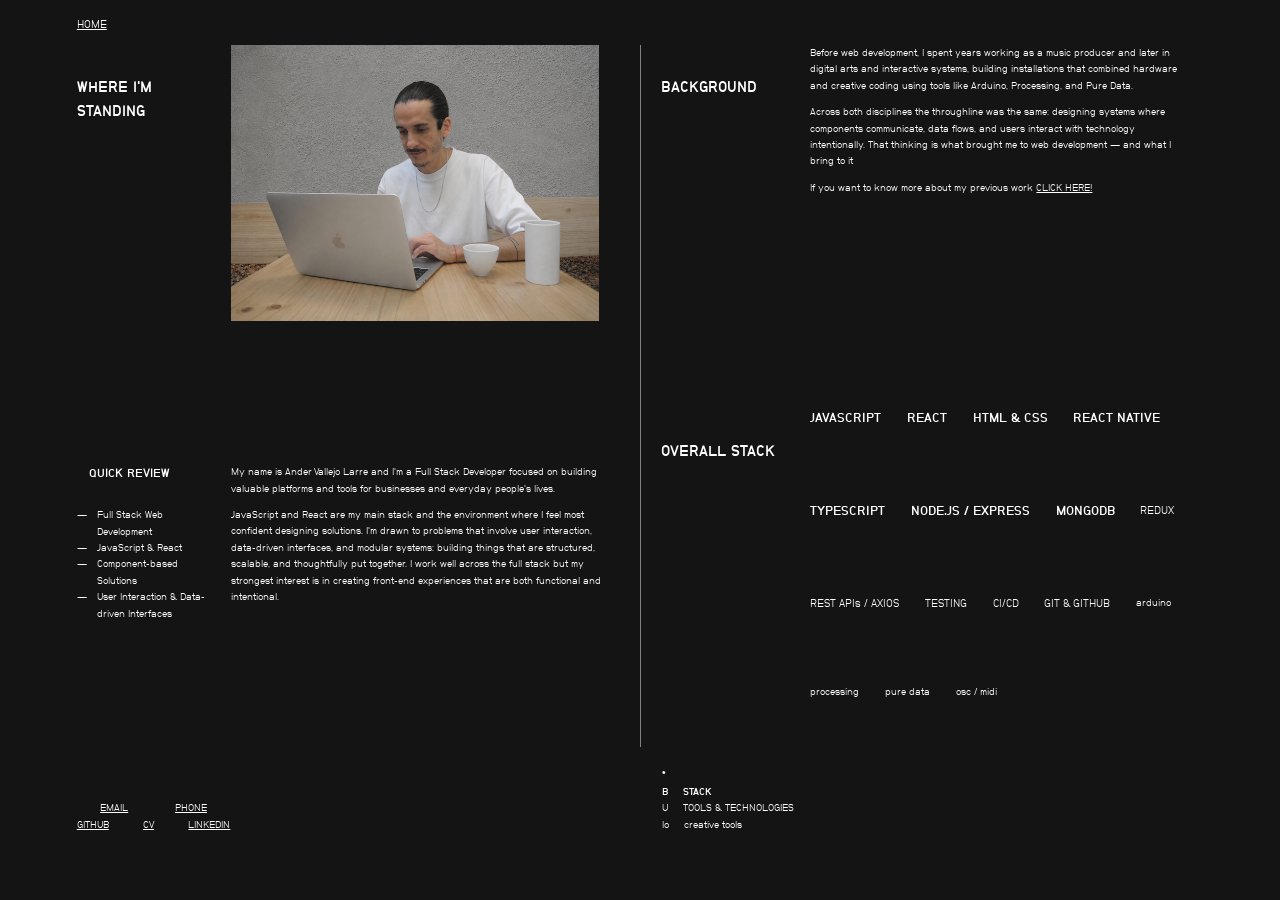
==== commit 20dc3bc6: "dashboard & tools  added" ====
--- a/about.html
+++ b/about.html
@@ -4,17 +4,21 @@
 <head>
     <meta charset="UTF-8">
     <meta name="viewport" content="width=device-width, initial-scale=1.0">
-    <meta name="description" content="About Ander Vallejo Larre, a full-stack developer focused on JavaScript, React, web interfaces, and practical digital products.">
-    <meta name="keywords" content="Ander Vallejo Larre, about, full-stack developer, JavaScript, React, web development, portfolio">
+    <meta name="description"
+        content="About Ander Vallejo Larre, a full-stack developer focused on JavaScript, React, web interfaces, and practical digital products.">
+    <meta name="keywords"
+        content="Ander Vallejo Larre, about, full-stack developer, JavaScript, React, web development, portfolio">
     <meta name="author" content="Ander Vallejo Larre">
     <meta name="robots" content="index, follow">
     <meta property="og:title" content="About Ander Vallejo Larre">
-    <meta property="og:description" content="Learn more about Ander Vallejo Larre's background, skills, and approach to full-stack development.">
+    <meta property="og:description"
+        content="Learn more about Ander Vallejo Larre's background, skills, and approach to full-stack development.">
     <meta property="og:type" content="website">
     <meta property="og:locale" content="en_US">
     <meta name="twitter:card" content="summary">
     <meta name="twitter:title" content="About Ander Vallejo Larre">
-    <meta name="twitter:description" content="Learn more about Ander Vallejo Larre's background, skills, and approach to full-stack development.">
+    <meta name="twitter:description"
+        content="Learn more about Ander Vallejo Larre's background, skills, and approach to full-stack development.">
     <title>About - Ander</title>
     <link rel="stylesheet" href="styles.css">
 </head>
@@ -38,7 +42,7 @@
             </div>
             <div>
                 <p>My name is Ander Vallejo Larre and I'm a Full Stack Developer focused
-                    on building valuable platforms and tools for businesses and everyday 
+                    on building valuable platforms and tools for businesses and everyday
                     people's lives.</p>
 
                 <p>JavaScript and React are my main stack and the environment where
@@ -69,14 +73,16 @@
                 <span class="primary">REACT</span>
                 <span class="primary">HTML & CSS</span>
                 <span class="primary">REACT NATIVE</span>
-                <span class="primary">TYPESCRIPT</span>  
+                <span class="primary">TYPESCRIPT</span>
                 <span class="primary">NODE.JS / EXPRESS</span>
-                <span class="primary">MONGODB</span>              
+                <span class="primary">MONGODB</span>
 
                 <!-- Secondary -->
-                <span class="secondary">GIT & GITHUB</span>
+                <span class="secondary">REDUX</span>
                 <span class="secondary">REST APIs / AXIOS</span>
                 <span class="secondary">TESTING</span>
+                <span class="secondary">CI/CD</span>
+                <span class="secondary">GIT & GITHUB</span>
 
                 <!-- Creative Tech -->
                 <span class="creative">arduino</span>
